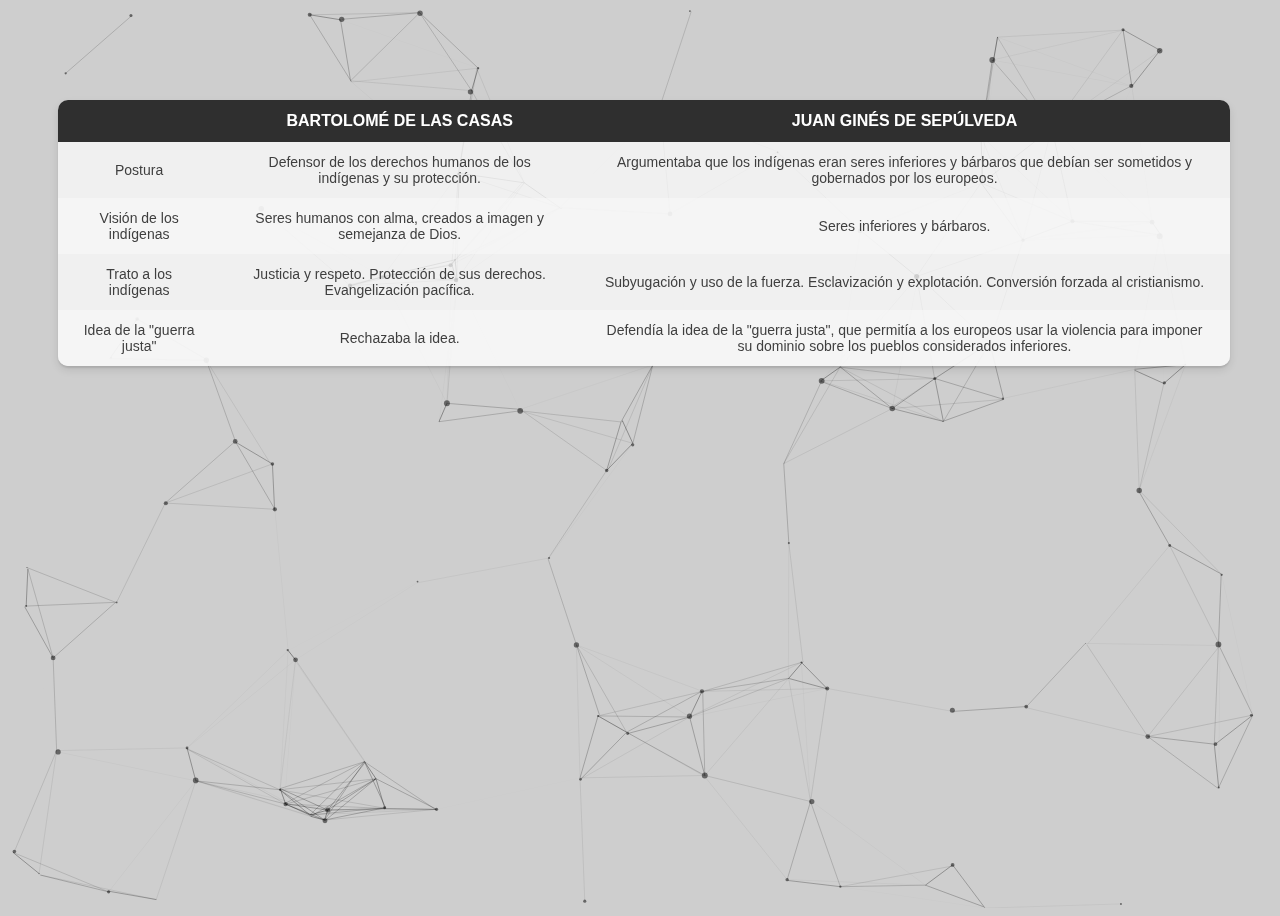
==== pages/controversia-valladolid.html @ abace74c "add creacionismo-evolucionismo page and menu" ====
<!DOCTYPE html>
<html lang="en">
<head>
    <meta charset="UTF-8">
    <meta http-equiv="X-UA-Compatible" content="IE=edge">
    <meta name="viewport" content="width=device-width, initial-scale=1.0">
    <title>Controversia de Valladolid</title>
    <link rel="stylesheet" type="text/css" href="../css/index.css">
</head>
<body>
<div class="particles" id="particles-js"></div>
<script src="../js/particles.js"></script>
<script src="../js/app.js"></script>
<div class="table-container">
  <table>
    <thead>
      <tr>
        <th></th>
        <th>Bartolomé de las Casas</th>
        <th>Juan Ginés de Sepúlveda</th>
      </tr>
    </thead>
    <tbody>
      <tr>
        <td>Postura</td>
        <td>Defensor de los derechos humanos de los indígenas y su protección.</td>
        <td>Argumentaba que los indígenas eran seres inferiores y bárbaros que debían ser sometidos y gobernados por los europeos.</td>
      </tr>
      <tr>
        <td>Visión de los indígenas</td>
        <td>Seres humanos con alma, creados a imagen y semejanza de Dios.</td>
        <td>Seres inferiores y bárbaros.</td>
      </tr>
      <tr>
        <td>Trato a los indígenas</td>
        <td>Justicia y respeto. Protección de sus derechos. Evangelización pacífica.</td>
        <td>Subyugación y uso de la fuerza. Esclavización y explotación. Conversión forzada al cristianismo.</td>
      </tr>
      <tr>
        <td>Idea de la "guerra justa"</td>
        <td>Rechazaba la idea.</td>
        <td>Defendía la idea de la "guerra justa", que permitía a los europeos usar la violencia para imponer su dominio sobre los pueblos considerados inferiores.</td>
      </tr>
    </tbody>
  </table>
</div>
</body>
</html>
---- css/index.css ----
body {
    font-family: sans-serif;
    background-color: #cecece;
    height: 100vh;
}

table {
    border-collapse: collapse;
    margin: 50px;
    background-color: rgba(255, 255, 255, .7);
    box-shadow: 0 2px 2px rgba(0, 0, 0, 0.1),
                0 4px 8px rgba(0, 0, 0, 0.1);
    border-radius: 10px;
    overflow: hidden;
  }
  
  th, td {
    padding: 12px 24px;
    text-align: center;
  }
  
  th {
    font-size: 16px;
    font-weight: 600;
    text-transform: uppercase;
    color: #ffffff;
    background-color: #2f2f2f;
  }
  
  td {
    font-size: 14px;
    color: #3f3f3f;
  }
  
  tr:nth-child(even) td {
    background-color: rgba(245, 245, 245, .75);
  }
  
  .table-container {
    position: absolute;
    top: 50px;
    border-radius: 10px;
    overflow: hidden;
  }

  .particles {
    height: 100vh;
  }
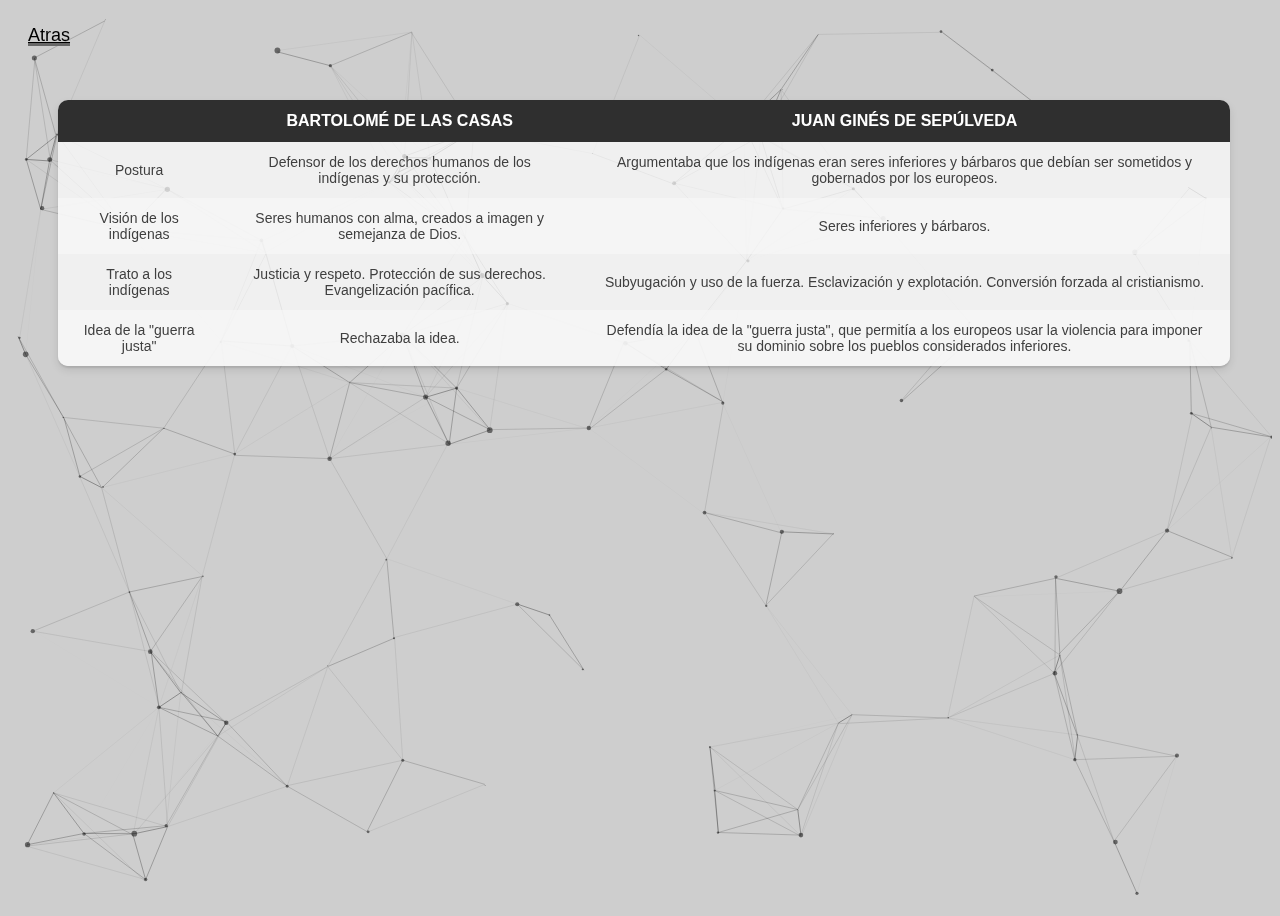
==== commit 0606f410: "add boecio and update links" ====
--- a/pages/controversia-valladolid.html
+++ b/pages/controversia-valladolid.html
@@ -11,6 +11,7 @@
 <div class="particles" id="particles-js"></div>
 <script src="../js/particles.js"></script>
 <script src="../js/app.js"></script>
+<div class="back-arrow"><a href="../index.html">Atras</a></div>
 <div class="table-container">
   <table>
     <thead>
--- a/css/index.css
+++ b/css/index.css
@@ -45,4 +45,49 @@
 
   .particles {
     height: 100vh;
+  }
+
+  .boecio-container {
+    box-sizing: border-box;
+    position: absolute;
+    top: 50px;
+    border-radius: 10px;
+    overflow: hidden;
+    padding: 24px;
+    background-color: rgba(255, 255, 255, .7);
+    margin: 20px;;
+  }
+
+  a {
+    color: black;
+  }
+  .back-arrow {
+    position: absolute;
+    top: 5px;
+    margin: 20px;
+    width: fit-content;
+    color: black;
+    font-size: large;
+    font-family: Arial, Helvetica, sans-serif;
+    text-decoration: none;
+    background:
+      linear-gradient(
+        to right,
+        rgb(103, 103, 103),
+        rgb(103, 103, 103)
+      ),
+      linear-gradient(
+        to right,
+        rgba(255, 0, 0, 1),
+        rgba(255, 0, 180, 1),
+        rgba(0, 100, 200, 1)
+    );
+    background-size: 100% 3px, 0 3px;
+    background-position: 100% 100%, 0 100%;
+    background-repeat: no-repeat;
+    transition: background-size 400ms;
+  }
+
+  .back-arrow:hover {
+    background-size: 0 3px, 100% 3px;
   }